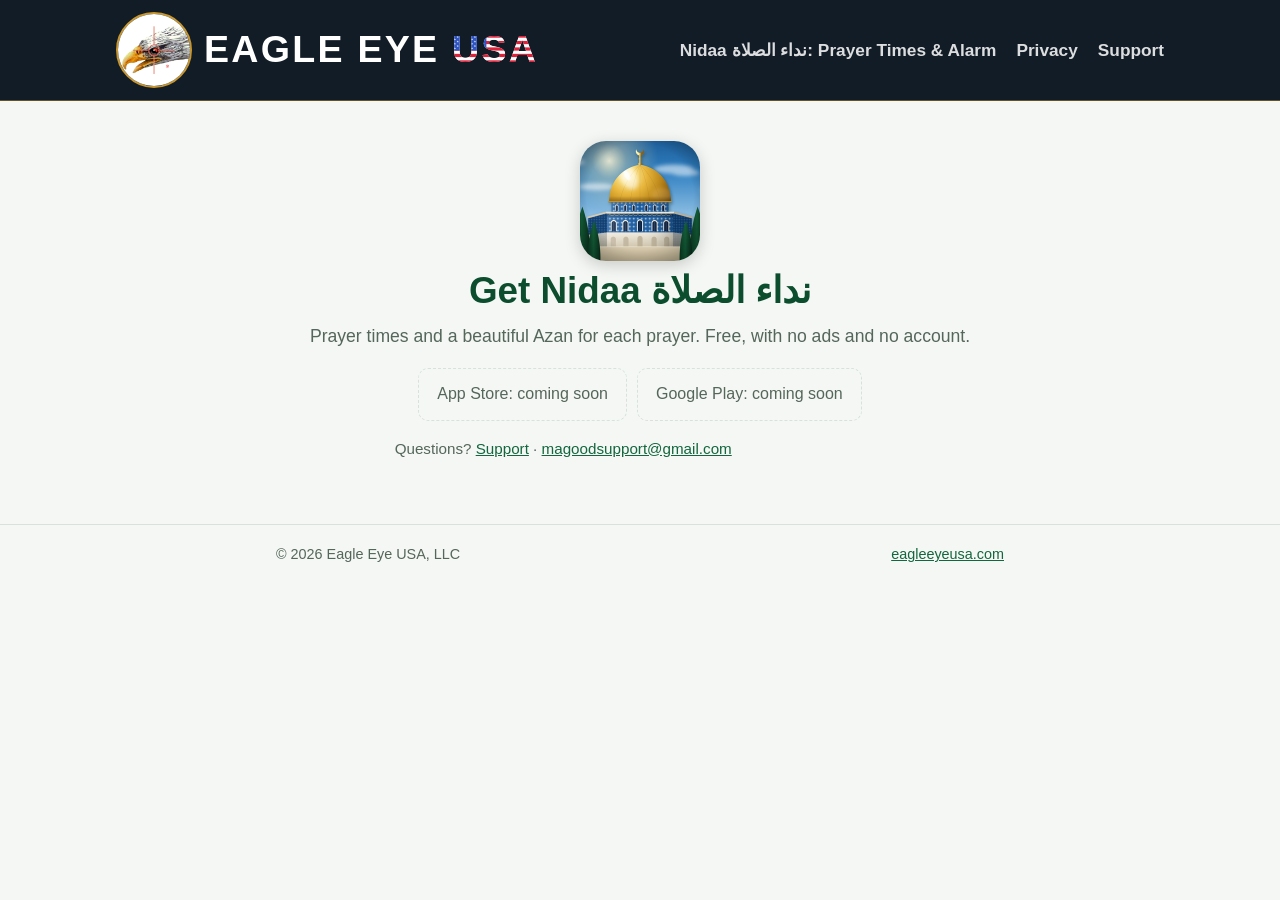
==== nidaa/index.html @ 1435ba0c "Add Get Nidaa page for the QR code: sends iPhone to the App Store and Android to Google Play Store l" ====
<!doctype html>
<html lang="en">
<head>
<meta charset="utf-8">
<meta name="viewport" content="width=device-width, initial-scale=1">
<title>Get Nidaa نداء الصلاة | Eagle Eye USA</title>
<meta name="description" content="Download Nidaa: prayer times and Azan for iPhone and Android. Free, no ads, no account.">
<link rel="stylesheet" href="../style.css?v=20261107">
<style>
  .get { text-align: center; }
  .get .icon { width: 120px; height: 120px; border-radius: 26px; box-shadow: 0 4px 16px rgba(0,0,0,.18); margin-top: 8px; }
  .get .badges { justify-content: center; }
  .get .badge { min-width: 200px; padding: 12px 18px; font-size: 1rem; }
  .get .status { margin-top: 14px; }
</style>
<script>
  // The QR code points here. Fill in a store link when that listing is live; until then this page says "coming soon".
  // Before release, a TestFlight public link or a Play testing link can go here instead.
  var STORE = {
    ios: "",     // App Store, e.g. "https://apps.apple.com/app/id1234567890"
    android: ""  // Google Play: "https://play.google.com/store/apps/details?id=com.azanapp"
  };
  // iPads that ask for desktop sites say "Macintosh" but have a touch screen.
  var ua = navigator.userAgent;
  var platform = /android/i.test(ua) ? "android"
    : (/iphone|ipad|ipod/i.test(ua) || (/macintosh/i.test(ua) && navigator.maxTouchPoints > 1)) ? "ios" : "";
  if (platform && STORE[platform] && !/[?&]stay\b/.test(location.search)) location.replace(STORE[platform]);
</script>
</head>
<body>
<header>
  <div class="wrap">
    <a class="brand" href="../"><img class="logo" src="../img/logo.png" alt="Eagle Eye USA logo" width="52" height="52"><span class="name">EAGLE EYE <span class="usa">USA</span></span></a>
    <nav>
      <a href="../">Nidaa <span lang="ar" dir="rtl">نداء الصلاة</span>: Prayer Times &amp; Alarm</a>
      <a href="../privacy.html">Privacy</a>
      <a href="../support.html">Support</a>
    </nav>
  </div>
</header>
<main class="wrap get">
  <img class="icon" src="icon.png" alt="Nidaa app icon" width="120" height="120">
  <h1>Get Nidaa <span lang="ar" dir="rtl">نداء الصلاة</span></h1>
  <p class="lede" style="margin-inline:auto">Prayer times and a beautiful Azan for each prayer. Free, with no ads and no account.</p>
  <div class="badges" id="badges"></div>
  <p class="muted status" id="status"></p>
  <p class="muted">Questions? <a href="../support.html">Support</a> · <a href="mailto:magoodsupport@gmail.com">magoodsupport@gmail.com</a></p>
</main>
<footer>
  <div class="wrap">
    <span>© 2026 Eagle Eye USA, LLC</span>
    <span><a href="https://eagleeyeusa.com">eagleeyeusa.com</a></span>
  </div>
</footer>
<script>
  // Shown on a computer, when a store isn't live yet, or with ?stay. The visitor's own store comes first.
  var stores = [["ios", "App Store", "iPhone"], ["android", "Google Play", "Android"]];
  if (platform === "android") stores.reverse();
  var box = document.getElementById("badges");
  stores.forEach(function (s) {
    var el = document.createElement(STORE[s[0]] ? "a" : "span");
    el.className = STORE[s[0]] ? "badge" : "badge soon";
    el.textContent = STORE[s[0]] ? s[1] + " (" + s[2] + ")" : s[1] + ": coming soon";
    if (STORE[s[0]]) el.href = STORE[s[0]];
    box.appendChild(el);
  });
  if (platform && !STORE[platform])
    document.getElementById("status").textContent = (platform === "ios" ? "The iPhone" : "The Android") +
      " app is coming soon. Please check this page again, or scan the code again after the launch.";
</script>
</body>
</html>
---- style.css ----
/* Shared style for apps.eagleeyeusa.com: Azan's green and gold, one reading column. */
:root {
  --bg: #f4f7f4;
  --paper: #ffffff;
  --ink: #17261d;
  --muted: #55665b;
  --line: #d8e2da;
  --green: #0b4d2c;
  --green-2: #13663d;
  --gold: #b8892a;
}
@media (prefers-color-scheme: dark) {
  :root {
    --bg: #0c1f15; --paper: #13291d; --ink: #e6efe8; --muted: #9db3a5; --line: #26402f;
    --green: #8fd1a8; --green-2: #6fbf8e; --gold: #e8c766;
  }
}
* { box-sizing: border-box; }
body {
  margin: 0; background: var(--bg); color: var(--ink);
  font: 16px/1.65 -apple-system, "Segoe UI", Roboto, Helvetica, Arial, sans-serif;
}
.wrap { max-width: 760px; margin: 0 auto; padding: 0 16px; }
header { background: #121c27; color: #fff; border-bottom: 1px solid rgba(200,150,46,.45); }
header .wrap { max-width: 1080px; display: flex; align-items: center; justify-content: space-between; gap: 8px 16px; padding-block: 12px; flex-wrap: wrap; }
header a { color: #fff; text-decoration: none; }
.brand { display: inline-flex; align-items: center; gap: 12px; font-size: clamp(1.5rem, 3.6vw, 2.35rem); line-height: 1.1; font-weight: 900; letter-spacing: .06em; white-space: nowrap; }
.logo { width: 76px; height: 76px; border-radius: 50%; background: #fff; border: 2px solid #c8962e; object-fit: cover; flex: none; }
/* USA filled with the flag */
.brand .usa { background: url("img/flag.svg") center / 100% 100% no-repeat; -webkit-background-clip: text; background-clip: text; color: transparent; -webkit-text-fill-color: transparent; filter: drop-shadow(0 0 .6px rgba(255,255,255,.9)); }
nav { display: flex; gap: 2px 20px; font-size: 1.08rem; font-weight: 600; flex-wrap: wrap; }
nav a { opacity: .85; }
nav a:hover, nav a[aria-current] { opacity: 1; text-decoration: underline; text-underline-offset: 4px; }
main.wrap { padding-block: 32px 48px; }
h1 { font-size: clamp(1.7rem, 4vw, 2.3rem); line-height: 1.2; color: var(--green); margin: 0 0 8px; }
h2 { font-size: 1.25rem; color: var(--green); margin: 32px 0 8px; }
h3 { font-size: 1.05rem; margin: 22px 0 4px; }
p, li { max-width: 68ch; }
a { color: var(--green-2); }
.lede { font-size: 1.1rem; color: var(--muted); margin-top: 0; }
.muted { color: var(--muted); font-size: .95rem; }
.card { background: var(--paper); border: 1px solid var(--line); border-radius: 12px; padding: 20px 22px; margin-top: 20px; }
.badges { display: flex; gap: 10px; flex-wrap: wrap; margin-top: 16px; }
.badge { display: inline-block; padding: 9px 16px; border-radius: 10px; background: var(--green); color: var(--paper); text-decoration: none; font-weight: 600; font-size: .95rem; }
.badge.soon { background: transparent; color: var(--muted); border: 1px dashed var(--line); font-weight: 500; }
ul.features { padding-left: 20px; }
ul.features li { margin: 4px 0; }
footer { border-top: 1px solid var(--line); color: var(--muted); font-size: .9rem; }
footer .wrap { padding-block: 18px 28px; display: flex; gap: 16px; flex-wrap: wrap; justify-content: space-between; }
@media (max-width: 640px) { .logo { width: 54px; height: 54px; } }
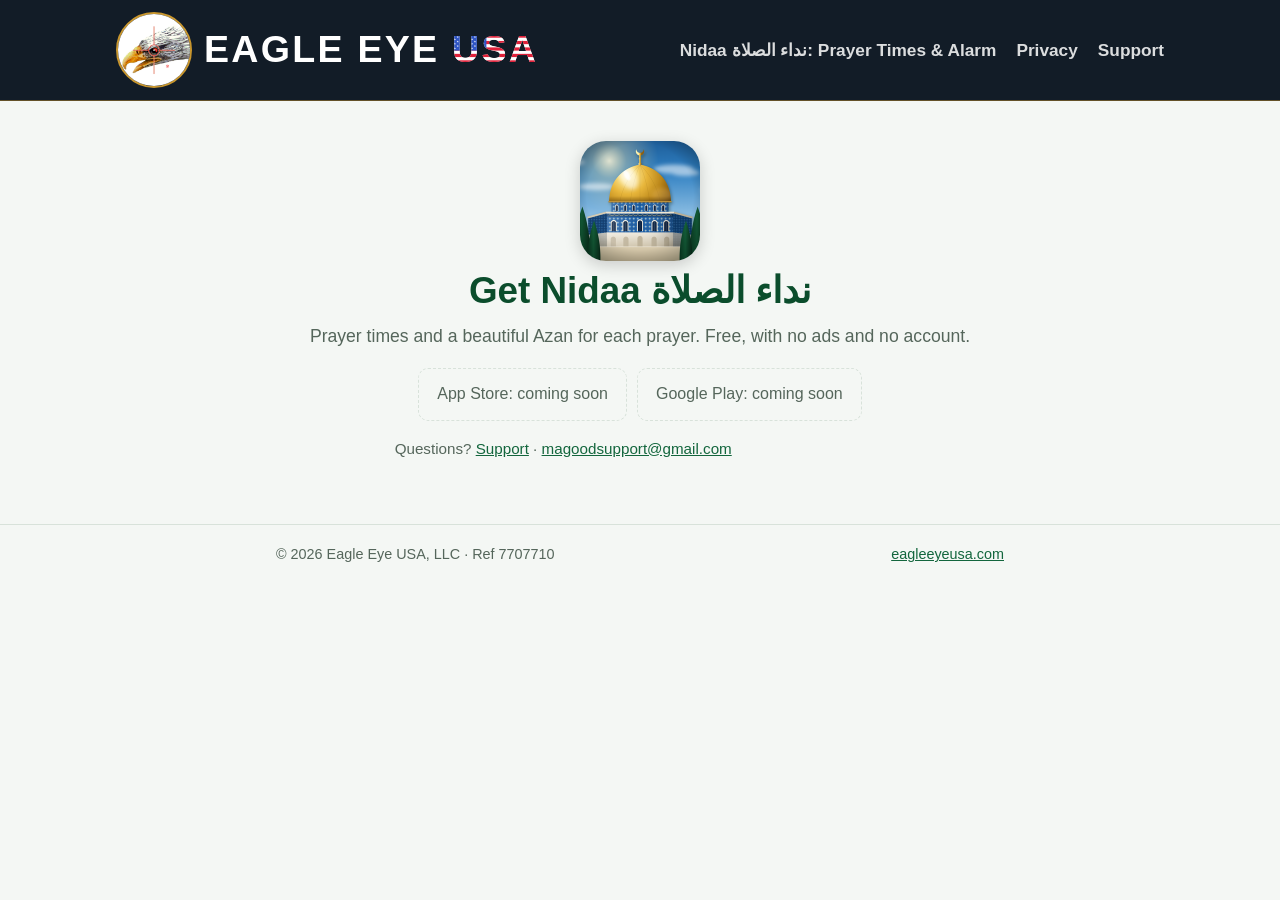
==== commit 69f2aab6: "Add a Ref number (7707710) to every page footer Co-Authored-By: Claude Opus 5.5 <noreply@anthropic.c" ====
--- a/nidaa/index.html
+++ b/nidaa/index.html
@@ -48,7 +48,7 @@
 </main>
 <footer>
   <div class="wrap">
-    <span>© 2026 Eagle Eye USA, LLC</span>
+    <span>© 2026 Eagle Eye USA, LLC · Ref <span class="ref">7707710</span></span>
     <span><a href="https://eagleeyeusa.com">eagleeyeusa.com</a></span>
   </div>
 </footer>
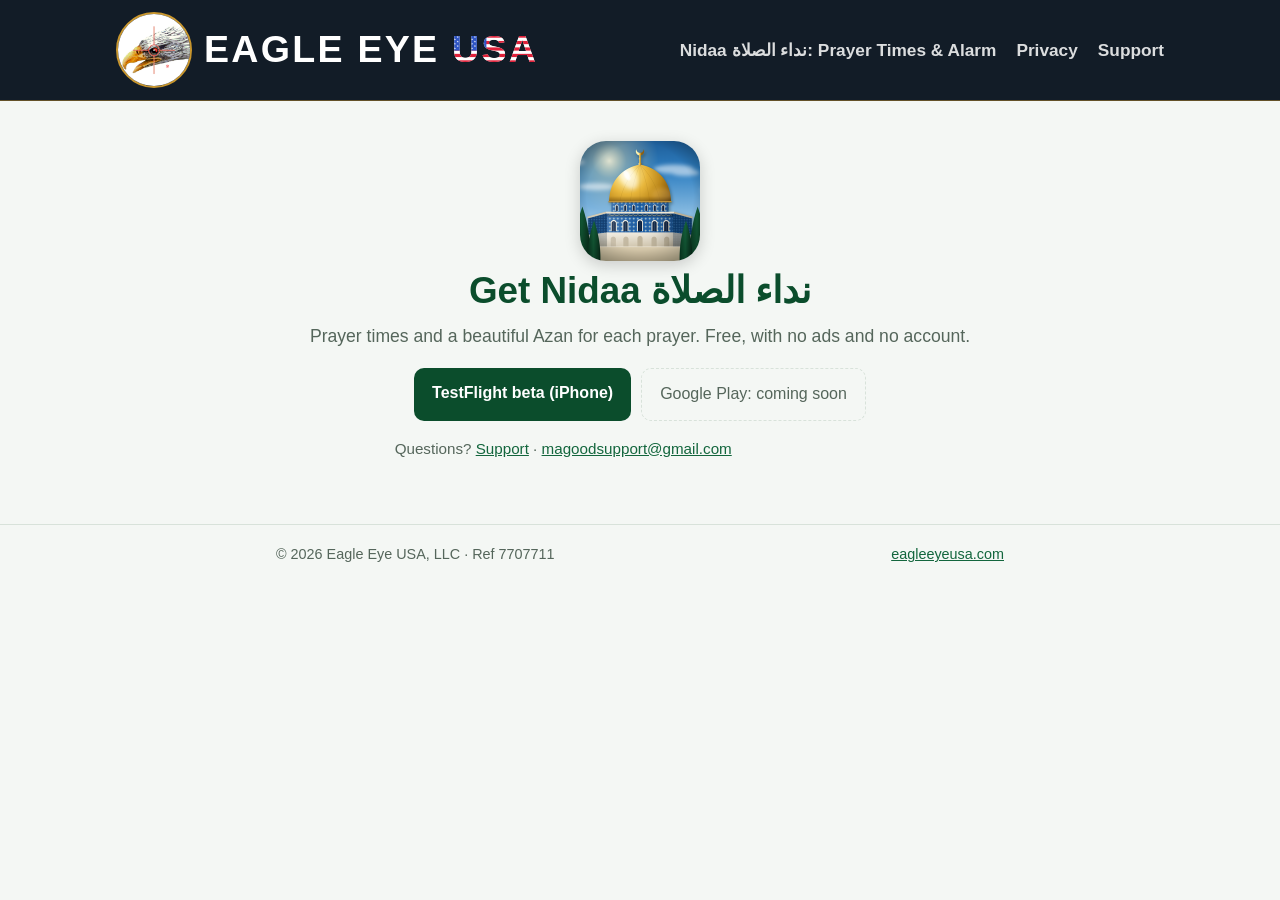
==== commit c33594f3: "Nidaa QR page: iPhone goes to the TestFlight beta until the App Store is live (Ref 7707711) Co-Autho" ====
--- a/nidaa/index.html
+++ b/nidaa/index.html
@@ -17,8 +17,8 @@
   // The QR code points here. Fill in a store link when that listing is live; until then this page says "coming soon".
   // Before release, a TestFlight public link or a Play testing link can go here instead.
   var STORE = {
-    ios: "",     // App Store, e.g. "https://apps.apple.com/app/id1234567890"
-    android: ""  // Google Play: "https://play.google.com/store/apps/details?id=com.azanapp"
+    ios: "https://testflight.apple.com/join/mhqAn466",  // TestFlight beta until the App Store listing is live ("https://apps.apple.com/app/id...")
+    android: ""  // Google Play: "https://play.google.com/store/apps/details?id=com.eagleeyeusa.nidaa"
   };
   // iPads that ask for desktop sites say "Macintosh" but have a touch screen.
   var ua = navigator.userAgent;
@@ -48,7 +48,7 @@
 </main>
 <footer>
   <div class="wrap">
-    <span>© 2026 Eagle Eye USA, LLC · Ref <span class="ref">7707710</span></span>
+    <span>© 2026 Eagle Eye USA, LLC · Ref <span class="ref">7707711</span></span>
     <span><a href="https://eagleeyeusa.com">eagleeyeusa.com</a></span>
   </div>
 </footer>
@@ -60,7 +60,8 @@
   stores.forEach(function (s) {
     var el = document.createElement(STORE[s[0]] ? "a" : "span");
     el.className = STORE[s[0]] ? "badge" : "badge soon";
-    el.textContent = STORE[s[0]] ? s[1] + " (" + s[2] + ")" : s[1] + ": coming soon";
+    var beta = /testflight\.apple\.com|play\.google\.com\/apps\/(internaltest|testing)/.test(STORE[s[0]]);
+    el.textContent = !STORE[s[0]] ? s[1] + ": coming soon" : beta ? (s[0] === "ios" ? "TestFlight beta" : "Google Play beta") + " (" + s[2] + ")" : s[1] + " (" + s[2] + ")";
     if (STORE[s[0]]) el.href = STORE[s[0]];
     box.appendChild(el);
   });
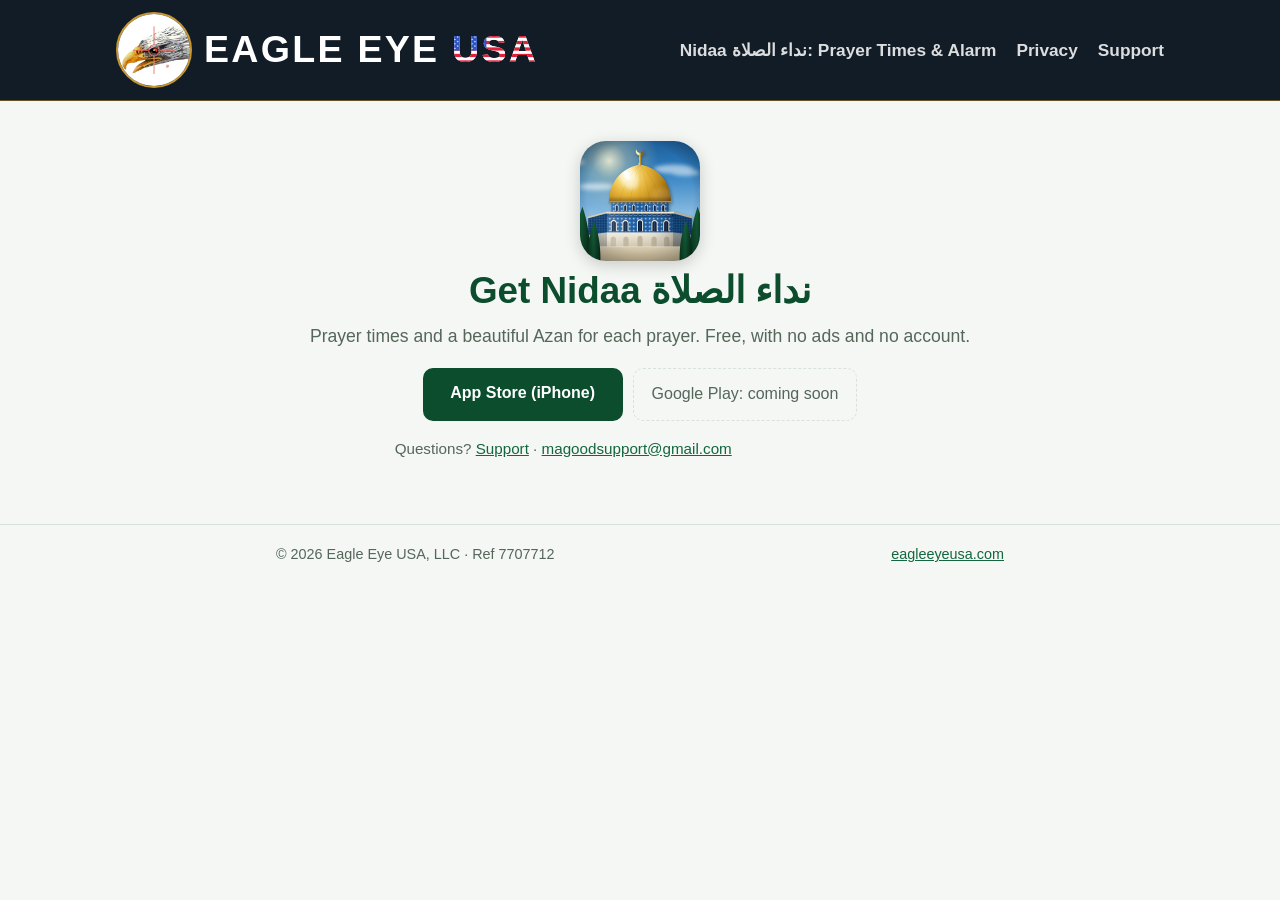
==== commit c2501941: "Nidaa is on the App Store: QR page and home page link to apps.apple.com/app/id6832867462 Co-Authored" ====
--- a/nidaa/index.html
+++ b/nidaa/index.html
@@ -17,7 +17,7 @@
   // The QR code points here. Fill in a store link when that listing is live; until then this page says "coming soon".
   // Before release, a TestFlight public link or a Play testing link can go here instead.
   var STORE = {
-    ios: "https://testflight.apple.com/join/mhqAn466",  // TestFlight beta until the App Store listing is live ("https://apps.apple.com/app/id...")
+    ios: "https://apps.apple.com/app/id6832867462",  // App Store (live since 2026-11-20)
     android: ""  // Google Play: "https://play.google.com/store/apps/details?id=com.eagleeyeusa.nidaa"
   };
   // iPads that ask for desktop sites say "Macintosh" but have a touch screen.
@@ -48,7 +48,7 @@
 </main>
 <footer>
   <div class="wrap">
-    <span>© 2026 Eagle Eye USA, LLC · Ref <span class="ref">7707711</span></span>
+    <span>© 2026 Eagle Eye USA, LLC · Ref <span class="ref">7707712</span></span>
     <span><a href="https://eagleeyeusa.com">eagleeyeusa.com</a></span>
   </div>
 </footer>
